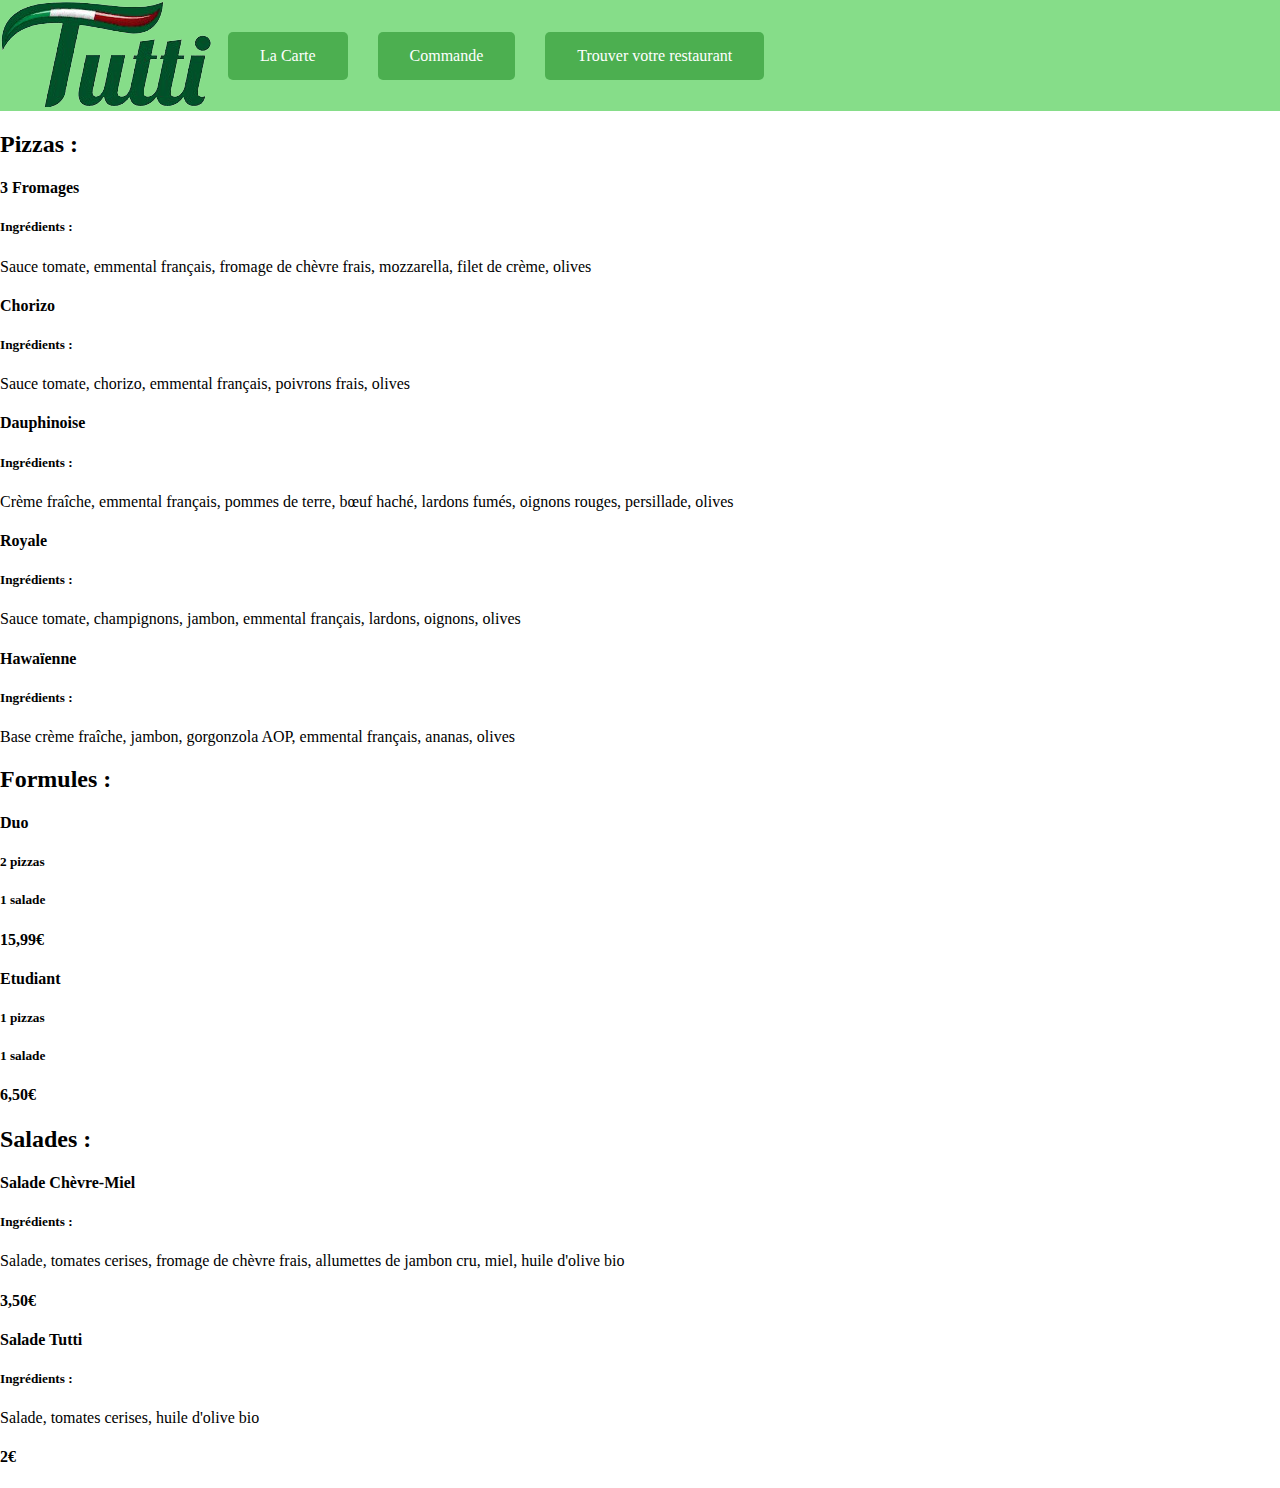
==== index.html @ 999accfa "Ajout menu ainsi que pizzas, formules et salades" ====
<!DOCTYPE html>
<html lang="en">

<head>
    <meta charset="UTF-8">
    <meta http-equiv="X-UA-Compatible" content="IE=edge">
    <meta name="viewport" content="width=device-width, initial-scale=1.0">
    <title>Pizza - Tutti Roma - La carte</title>
    <link href="./css/commun.css" rel="stylesheet">
    <link href="./css/index.css" rel="stylesheet">
</head>

<body>
    <div id="menu">

        <a href='./index.html'><img src="assets/images/TuttiRoma.png"></a>

        <a href="./index.html" class="button">La Carte</a>

        <a href="./pages/commande.html" class="button">Commande</a>

        <a href="./pages/trouver.html" class="button">Trouver votre restaurant</a>

    </div>
    <h2>Pizzas :</h2>
    <div class="pizzas">
        <div class="pizza">
            <h4>3 Fromages</h4>
            <h5>Ingrédients :</h5>
            <p>Sauce tomate, emmental français, fromage de chèvre frais, mozzarella, filet de crème, olives</p>
        </div>
        <div class="pizza">
            <h4>Chorizo</h4>
            <h5>Ingrédients :</h5>
            <p>Sauce tomate, chorizo, emmental français, poivrons frais, olives</p>
        </div>
        <div class="pizza">
            <h4>Dauphinoise</h4>
            <h5>Ingrédients :</h5>
            <p>Crème fraîche, emmental français, pommes de terre, bœuf haché, lardons fumés, oignons rouges, persillade, olives</p>
        </div>
        <div class="pizza">
            <h4>Royale</h4>
            <h5>Ingrédients :</h5>
            <p>Sauce tomate, champignons, jambon, emmental français, lardons, oignons, olives</p>
        </div>
        <div class="pizza">
            <h4>Hawaïenne</h4>
            <h5>Ingrédients :</h5>
            <p>Base crème fraîche, jambon, gorgonzola AOP, emmental français, ananas, olives</p>
        </div>
    </div>
    <h2>Formules :</h2>
    <div class="formules">
        <div class="formule">
            <h4>Duo</h4>
            <h5>2 pizzas</h5>
            <h5>1 salade</h5>
            <h4>15,99€</h5>
        </div>
        <div class="formule">
            <h4>Etudiant</h4>
            <h5>1 pizzas</h5>
            <h5>1 salade</h5>
            <h4>6,50€</h5>
        </div>
    </div>
    <h2>Salades :</h2>
    <div class="salades">
        <div class="salade">
            <h4>Salade Chèvre-Miel</h4>
            <h5>Ingrédients :</h5>
            <p>Salade, tomates cerises, fromage de chèvre frais, allumettes de jambon cru, miel, huile d'olive bio</p>
            <h4>3,50€</h5>
        </div>
        <div class="salade">
            <h4>Salade Tutti</h4>
            <h5>Ingrédients :</h5>
            <p>Salade, tomates cerises, huile d'olive bio</p>
            <h4>2€</h4>
        </div>
    </div>
</body>

</html>
---- css/commun.css ----
body{
    margin: 0px;
    font-family: Verdana;
}

#menu{
    display: flex;
    flex-flow: row wrap;
    background-color: #86dd89;
    font-family: Verdana;
}

#menu a{
    align-self: center;
}



.current{
    background: blue;
}

.button {
    background-color: #4CAF50; /* Green */
    border: none;
    color: white;
    padding: 15px 32px;
    margin: 15px;
    text-align: center;
    text-decoration: none;
    display: inline-block;
    font-size: 16px;
    border-radius: 5px;
  }
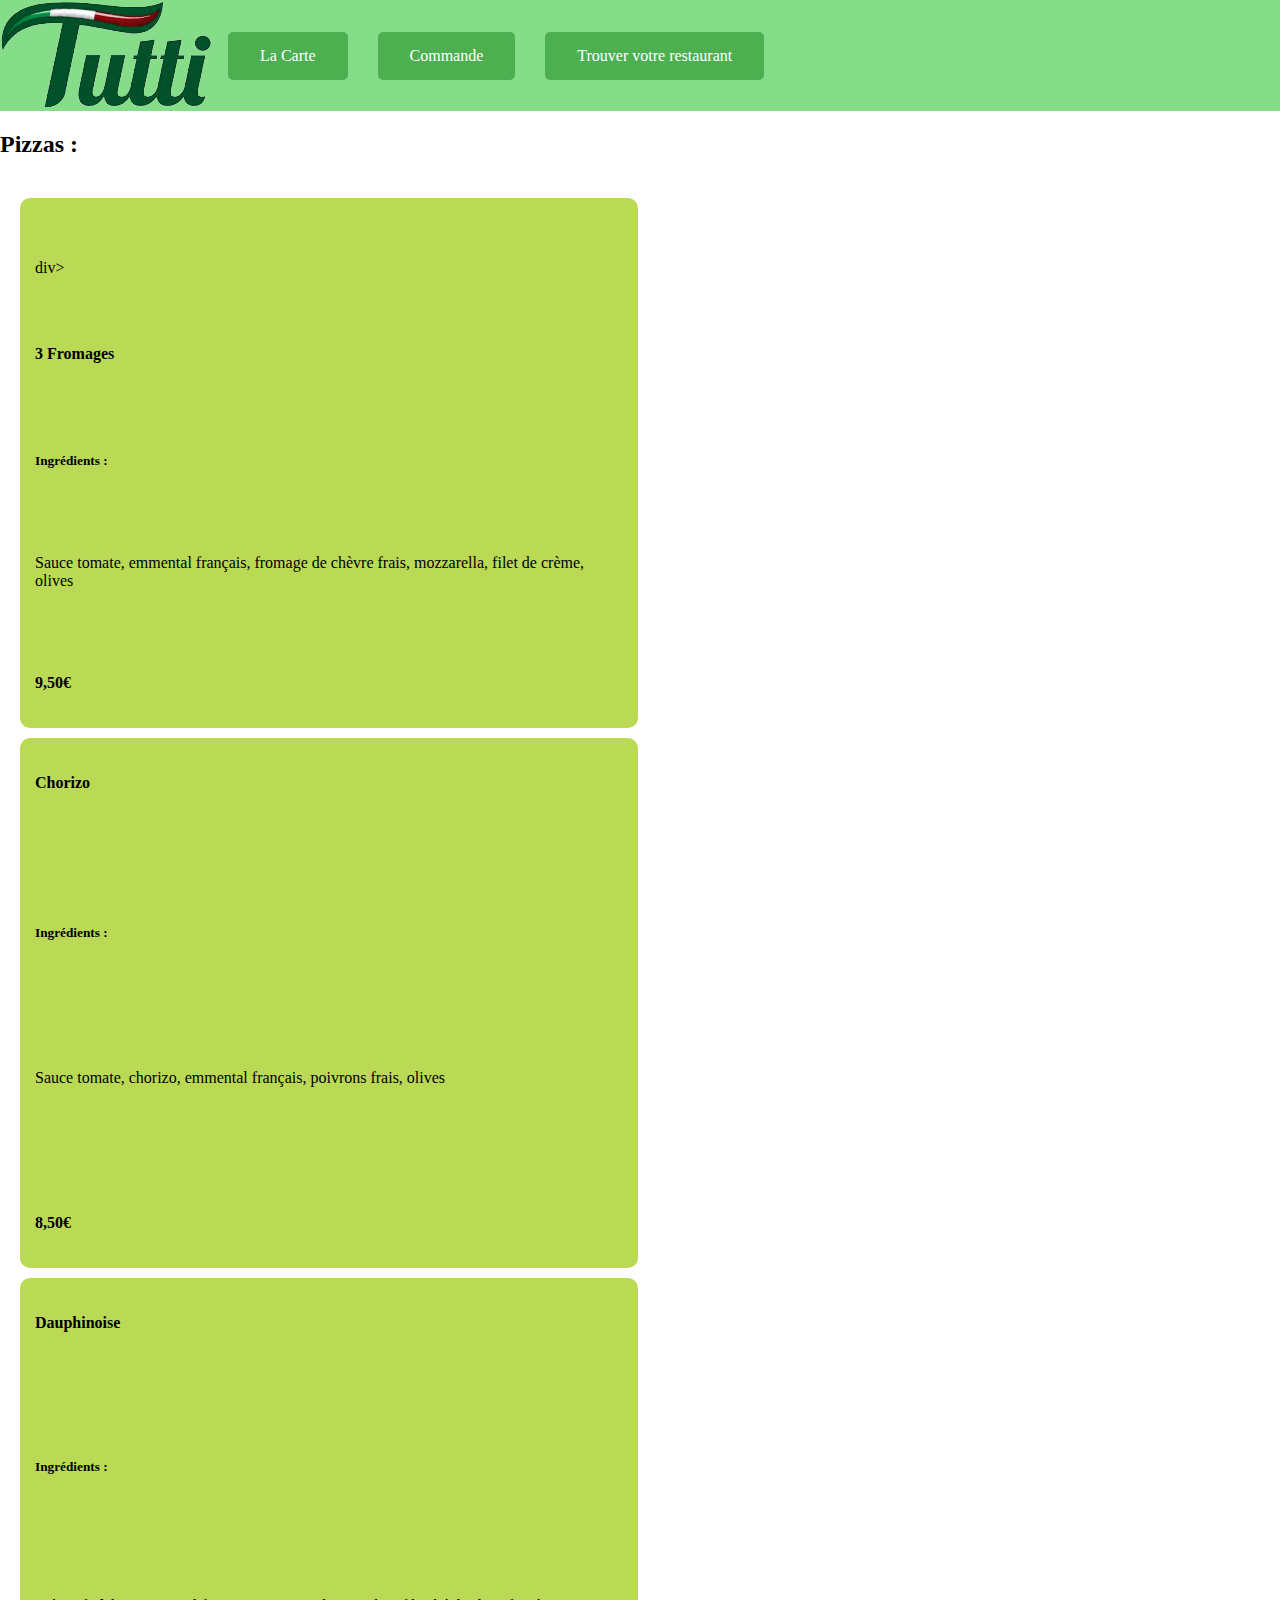
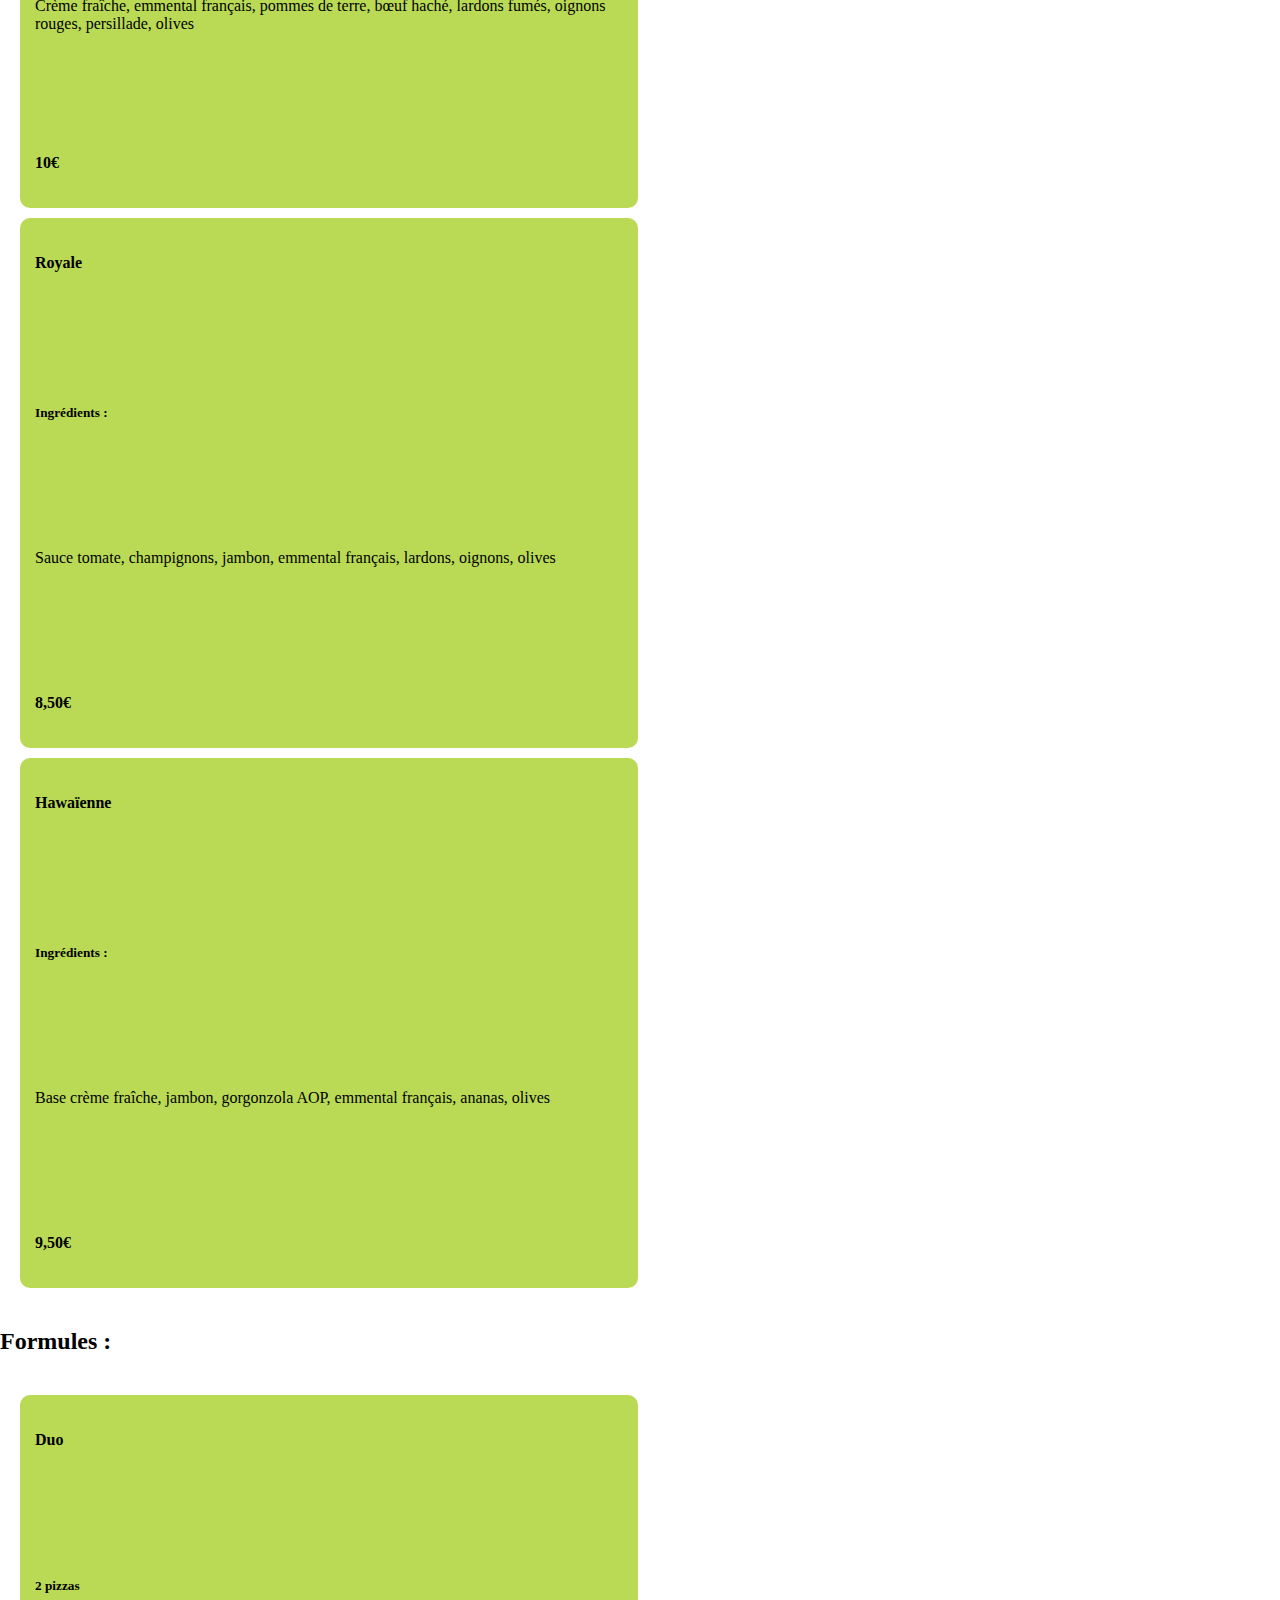
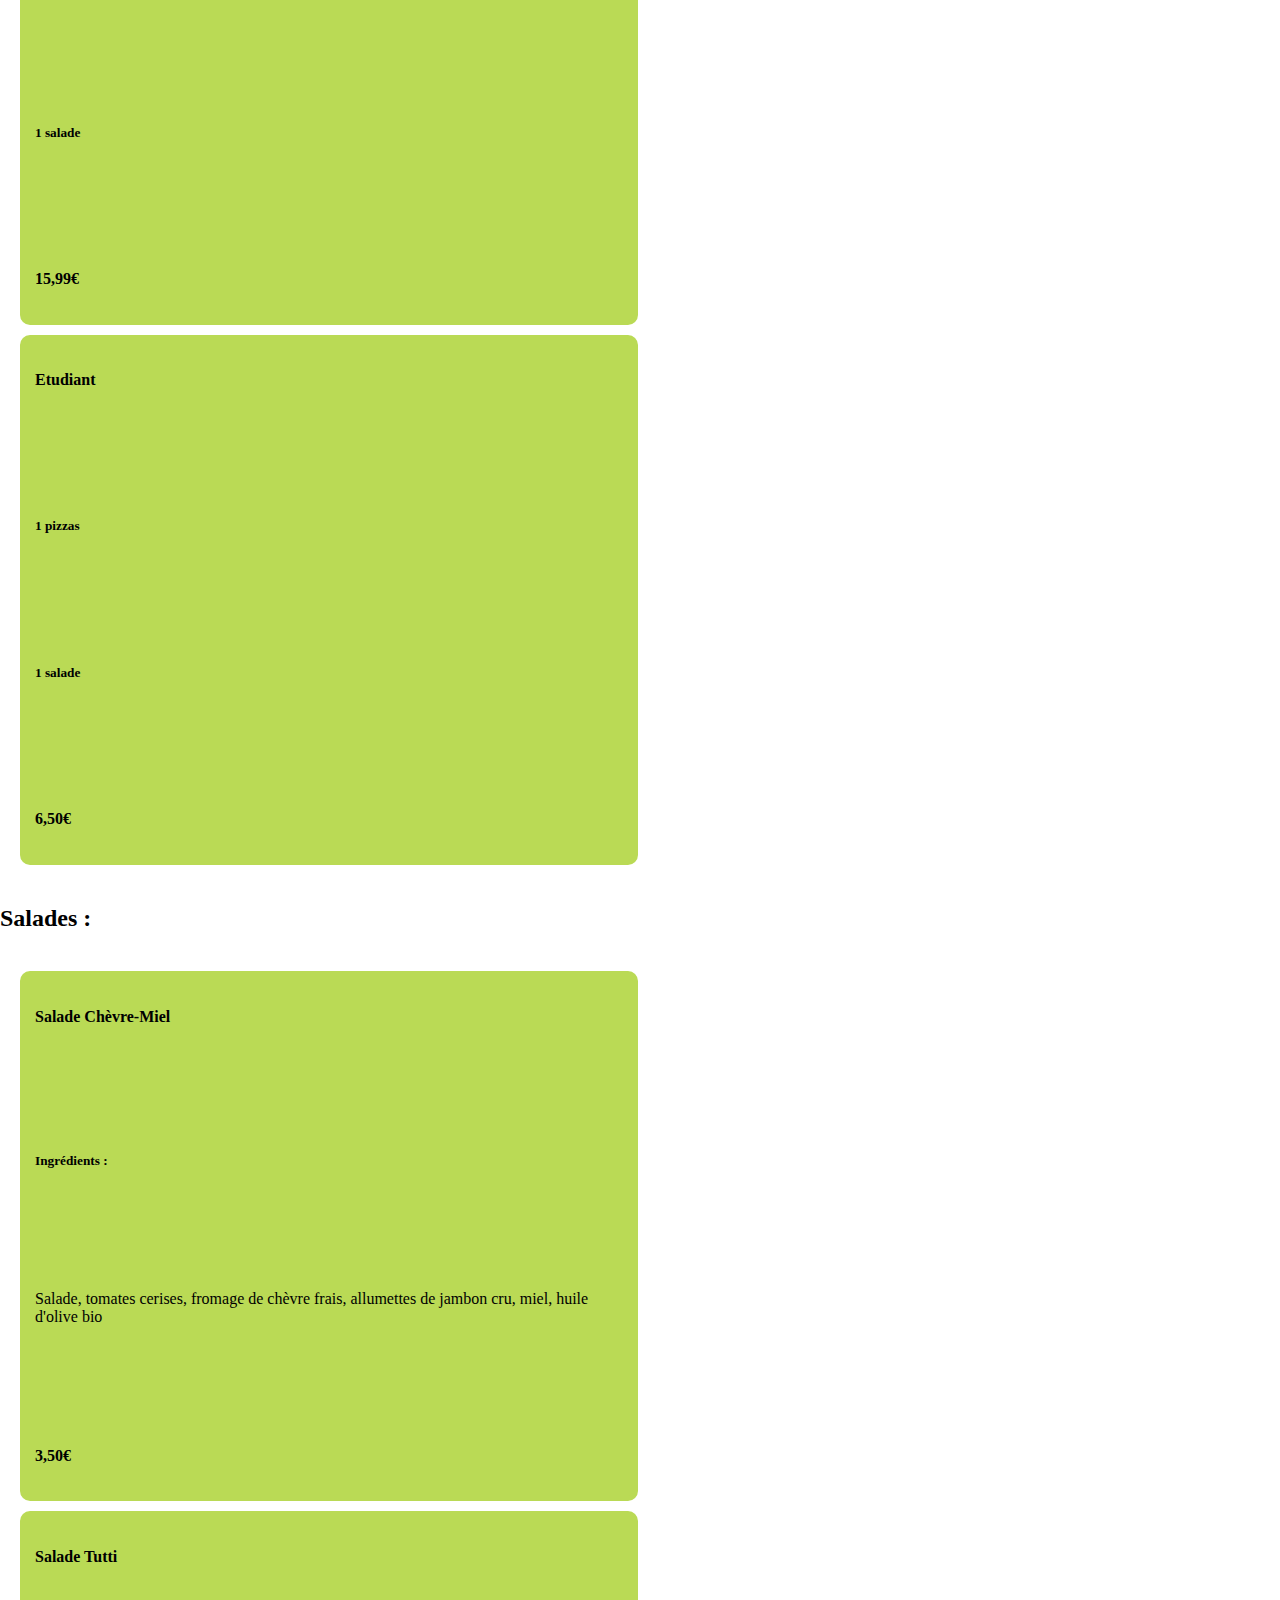
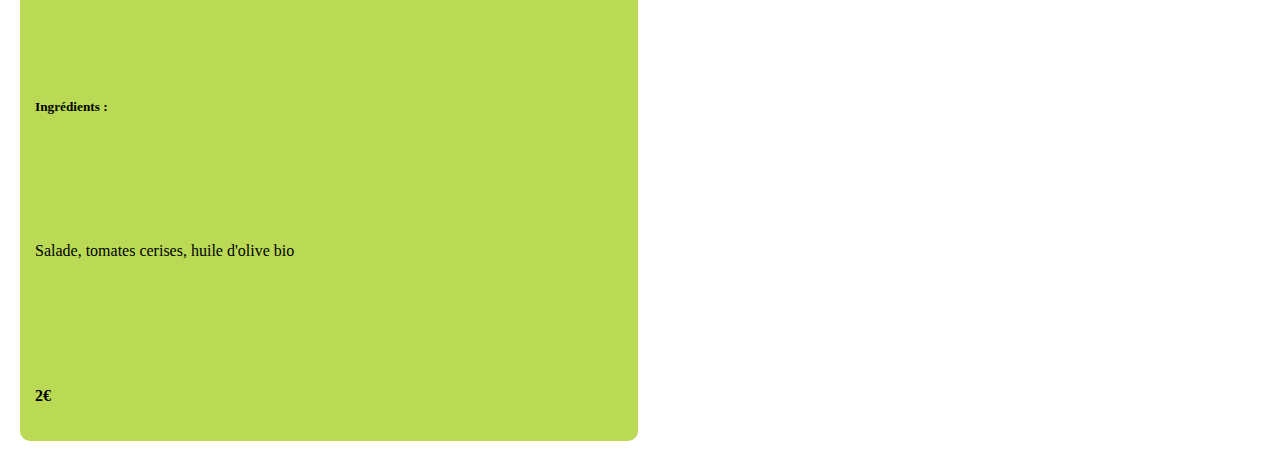
==== commit 4d8ae965: "Début de mise en page de la carte des pizzas, formules, salades" ====
--- a/index.html
+++ b/index.html
@@ -25,29 +25,35 @@
     <h2>Pizzas :</h2>
     <div class="pizzas">
         <div class="pizza">
+            <div></div>div>
             <h4>3 Fromages</h4>
             <h5>Ingrédients :</h5>
             <p>Sauce tomate, emmental français, fromage de chèvre frais, mozzarella, filet de crème, olives</p>
+            <h4>9,50€</h4>
         </div>
         <div class="pizza">
             <h4>Chorizo</h4>
             <h5>Ingrédients :</h5>
             <p>Sauce tomate, chorizo, emmental français, poivrons frais, olives</p>
+            <h4>8,50€</h4>
         </div>
         <div class="pizza">
             <h4>Dauphinoise</h4>
             <h5>Ingrédients :</h5>
             <p>Crème fraîche, emmental français, pommes de terre, bœuf haché, lardons fumés, oignons rouges, persillade, olives</p>
+            <h4>10€</h4>
         </div>
         <div class="pizza">
             <h4>Royale</h4>
             <h5>Ingrédients :</h5>
             <p>Sauce tomate, champignons, jambon, emmental français, lardons, oignons, olives</p>
+            <h4>8,50€</h4>
         </div>
         <div class="pizza">
             <h4>Hawaïenne</h4>
             <h5>Ingrédients :</h5>
             <p>Base crème fraîche, jambon, gorgonzola AOP, emmental français, ananas, olives</p>
+            <h4>9,50€</h4>
         </div>
     </div>
     <h2>Formules :</h2>
@@ -56,13 +62,13 @@
             <h4>Duo</h4>
             <h5>2 pizzas</h5>
             <h5>1 salade</h5>
-            <h4>15,99€</h5>
+            <h4>15,99€</h4>
         </div>
         <div class="formule">
             <h4>Etudiant</h4>
             <h5>1 pizzas</h5>
             <h5>1 salade</h5>
-            <h4>6,50€</h5>
+            <h4>6,50€</h4>
         </div>
     </div>
     <h2>Salades :</h2>
@@ -71,7 +77,7 @@
             <h4>Salade Chèvre-Miel</h4>
             <h5>Ingrédients :</h5>
             <p>Salade, tomates cerises, fromage de chèvre frais, allumettes de jambon cru, miel, huile d'olive bio</p>
-            <h4>3,50€</h5>
+            <h4>3,50€</h4>
         </div>
         <div class="salade">
             <h4>Salade Tutti</h4>
--- a/css/index.css
+++ b/css/index.css
@@ -0,0 +1,26 @@
+.pizzas, .formules, .salades{
+    display: flex;
+    flex-flow: row wrap;
+    justify-content: space-between;
+    padding: 15px;
+    list-style: none;
+}
+
+.pizzas > .pizza, .formules > .formule, .salades > .salade{
+    margin: 5px;
+    width: 47%;
+    min-width: 560px;
+    min-height: 500px;
+    border: #BADA55 5px solid;
+    border-radius: 10px;
+    background: #BADA55;
+    display: flex;
+    flex-direction: column;
+    justify-content: space-between;
+    padding: 10px;
+}
+
+.pizzas > .pizza:hover, .formules > .formule:hover, .salades > .salade:hover{
+    background: #FFFFFF;
+}
+
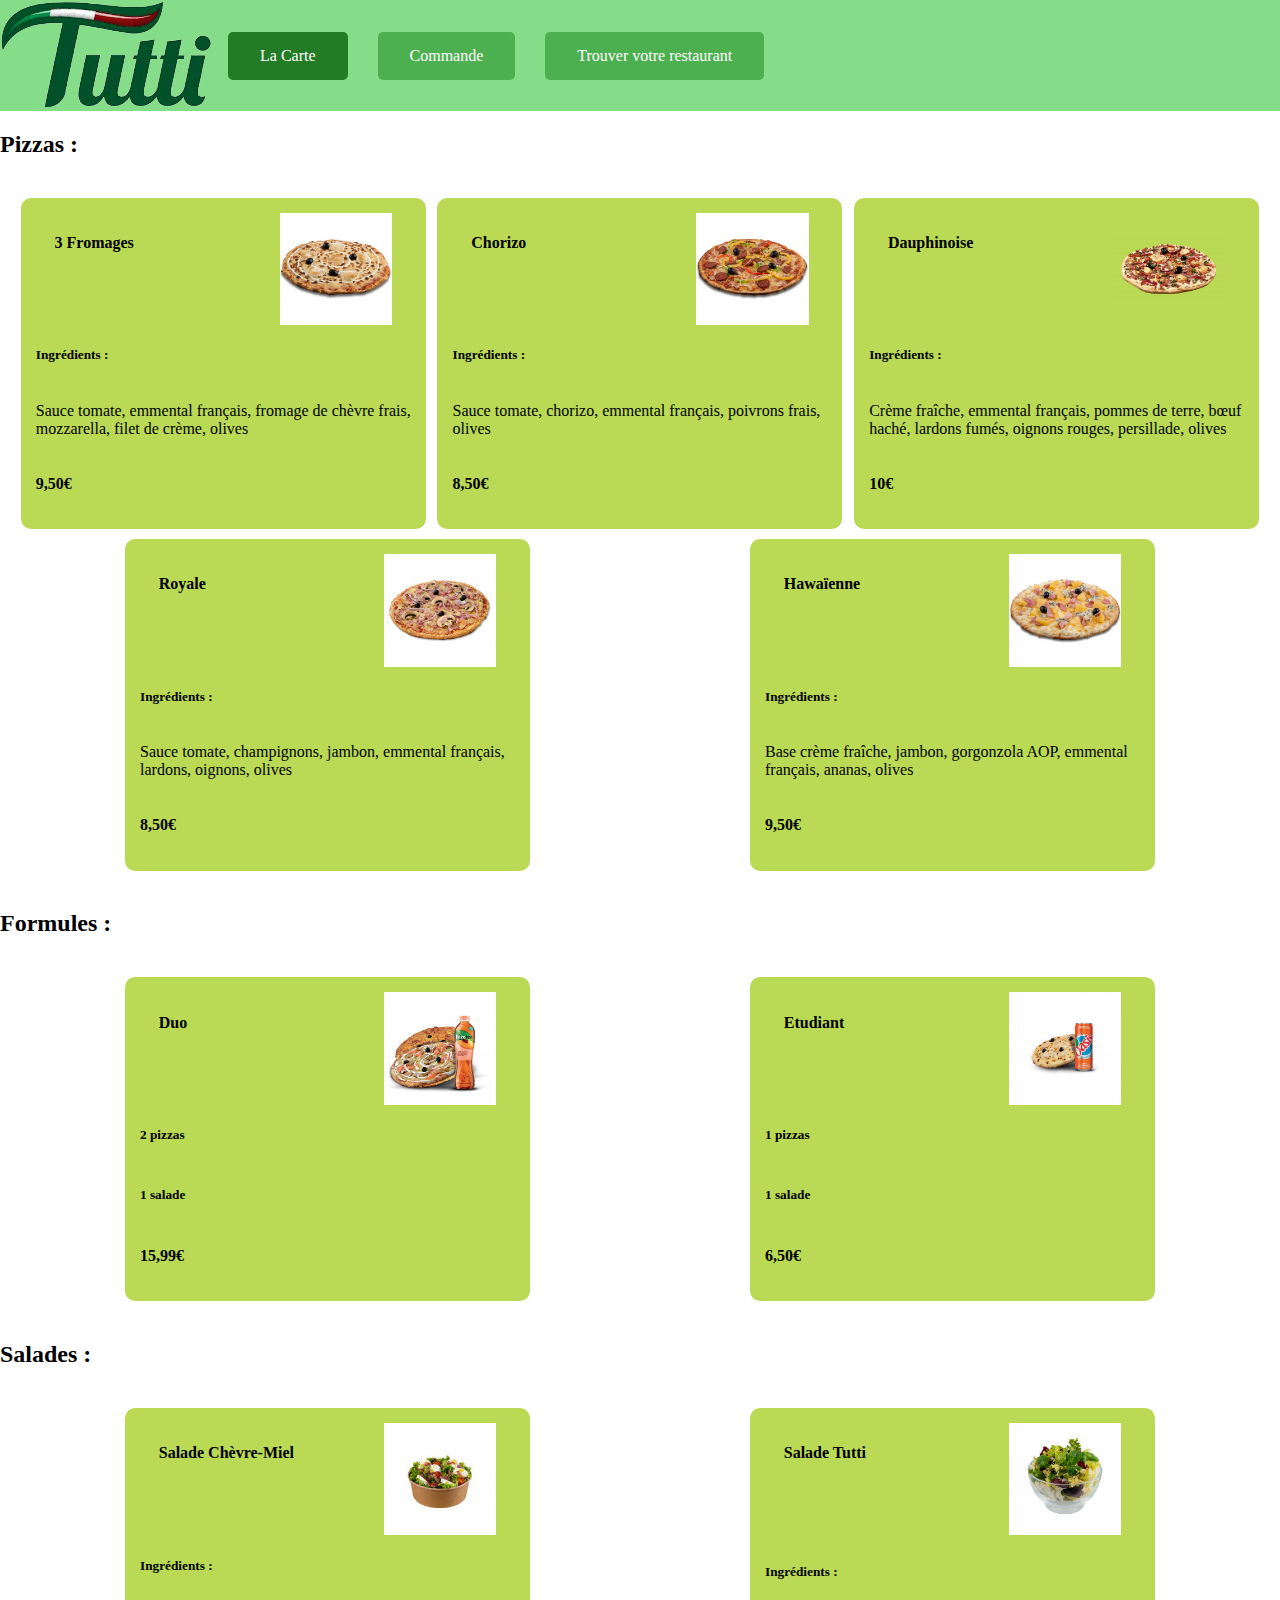
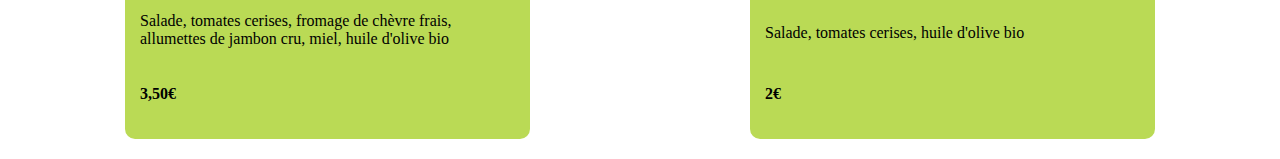
==== commit 9bc27d8f: "Ajout images, effet menu et carte pour trouver restaurant" ====
--- a/index.html
+++ b/index.html
@@ -15,7 +15,7 @@
 
         <a href='./index.html'><img src="assets/images/TuttiRoma.png"></a>
 
-        <a href="./index.html" class="button">La Carte</a>
+        <a href="./index.html" id="current" class="button">La Carte</a>
 
         <a href="./pages/commande.html" class="button">Commande</a>
 
@@ -25,32 +25,57 @@
     <h2>Pizzas :</h2>
     <div class="pizzas">
         <div class="pizza">
-            <div></div>div>
-            <h4>3 Fromages</h4>
+            <div class="cote-a-cote">
+                <div>
+                    <h4>3 Fromages</h4>
+                </div>
+                <img src="assets/images/3-fromages.png">
+            </div>
             <h5>Ingrédients :</h5>
             <p>Sauce tomate, emmental français, fromage de chèvre frais, mozzarella, filet de crème, olives</p>
             <h4>9,50€</h4>
         </div>
         <div class="pizza">
-            <h4>Chorizo</h4>
+            <div class="cote-a-cote">
+                <div>
+                    <h4>Chorizo</h4>
+                </div>
+                <img src="assets/images/chorizo.png">
+            </div>
             <h5>Ingrédients :</h5>
             <p>Sauce tomate, chorizo, emmental français, poivrons frais, olives</p>
             <h4>8,50€</h4>
         </div>
         <div class="pizza">
-            <h4>Dauphinoise</h4>
+            <div class="cote-a-cote">
+                <div>
+                    <h4>Dauphinoise</h4>
+                </div>
+                <img src="assets/images/dauphinoise.png">
+            </div>
             <h5>Ingrédients :</h5>
-            <p>Crème fraîche, emmental français, pommes de terre, bœuf haché, lardons fumés, oignons rouges, persillade, olives</p>
+            <p>Crème fraîche, emmental français, pommes de terre, bœuf haché, lardons fumés, oignons rouges, persillade,
+                olives</p>
             <h4>10€</h4>
         </div>
         <div class="pizza">
-            <h4>Royale</h4>
+            <div class="cote-a-cote">
+                <div>
+                    <h4>Royale</h4>
+                </div>
+                <img src="assets/images/royale.png">
+            </div>
             <h5>Ingrédients :</h5>
             <p>Sauce tomate, champignons, jambon, emmental français, lardons, oignons, olives</p>
             <h4>8,50€</h4>
         </div>
         <div class="pizza">
-            <h4>Hawaïenne</h4>
+            <div class="cote-a-cote">
+                <div>
+                    <h4>Hawaïenne</h4>
+                </div>
+                <img src="assets/images/hawaienne.png">
+            </div>
             <h5>Ingrédients :</h5>
             <p>Base crème fraîche, jambon, gorgonzola AOP, emmental français, ananas, olives</p>
             <h4>9,50€</h4>
@@ -59,13 +84,23 @@
     <h2>Formules :</h2>
     <div class="formules">
         <div class="formule">
-            <h4>Duo</h4>
+            <div class="cote-a-cote">
+                <div>
+                    <h4>Duo</h4>
+                </div>
+                <img src="assets/images/duo.png">
+            </div>
             <h5>2 pizzas</h5>
             <h5>1 salade</h5>
             <h4>15,99€</h4>
         </div>
         <div class="formule">
-            <h4>Etudiant</h4>
+            <div class="cote-a-cote">
+                <div>
+                    <h4>Etudiant</h4>
+                </div>
+                <img src="assets/images/etudiant.png">
+            </div>
             <h5>1 pizzas</h5>
             <h5>1 salade</h5>
             <h4>6,50€</h4>
@@ -74,13 +109,23 @@
     <h2>Salades :</h2>
     <div class="salades">
         <div class="salade">
-            <h4>Salade Chèvre-Miel</h4>
+            <div class="cote-a-cote">
+                <div>
+                    <h4>Salade Chèvre-Miel</h4>
+                </div>
+                <img src="assets/images/chevre-miel.png">
+            </div>
             <h5>Ingrédients :</h5>
             <p>Salade, tomates cerises, fromage de chèvre frais, allumettes de jambon cru, miel, huile d'olive bio</p>
             <h4>3,50€</h4>
         </div>
         <div class="salade">
-            <h4>Salade Tutti</h4>
+            <div class="cote-a-cote">
+                <div>
+                    <h4>Salade Tutti</h4>
+                </div>
+                <img src="assets/images/tutti-salade.png">
+            </div>
             <h5>Ingrédients :</h5>
             <p>Salade, tomates cerises, huile d'olive bio</p>
             <h4>2€</h4>
--- a/css/commun.css
+++ b/css/commun.css
@@ -31,4 +31,8 @@
     display: inline-block;
     font-size: 16px;
     border-radius: 5px;
-  }+}
+
+#current {
+    background-color: #227c25;
+}--- a/css/index.css
+++ b/css/index.css
@@ -1,16 +1,16 @@
 .pizzas, .formules, .salades{
     display: flex;
     flex-flow: row wrap;
-    justify-content: space-between;
+    justify-content: space-around;
     padding: 15px;
     list-style: none;
 }
 
 .pizzas > .pizza, .formules > .formule, .salades > .salade{
     margin: 5px;
-    width: 47%;
-    min-width: 560px;
-    min-height: 500px;
+    width: 30%;
+    min-width: 250px;
+    min-height: 220px;
     border: #BADA55 5px solid;
     border-radius: 10px;
     background: #BADA55;
@@ -24,3 +24,18 @@
     background: #FFFFFF;
 }
 
+.cote-a-cote{
+    display:flex;
+    justify-content: space-around;
+}
+
+.cote-a-cote > img{
+    width: 30%;
+}
+
+
+.cote-a-cote > div{
+    width:50%;
+}
+
+
